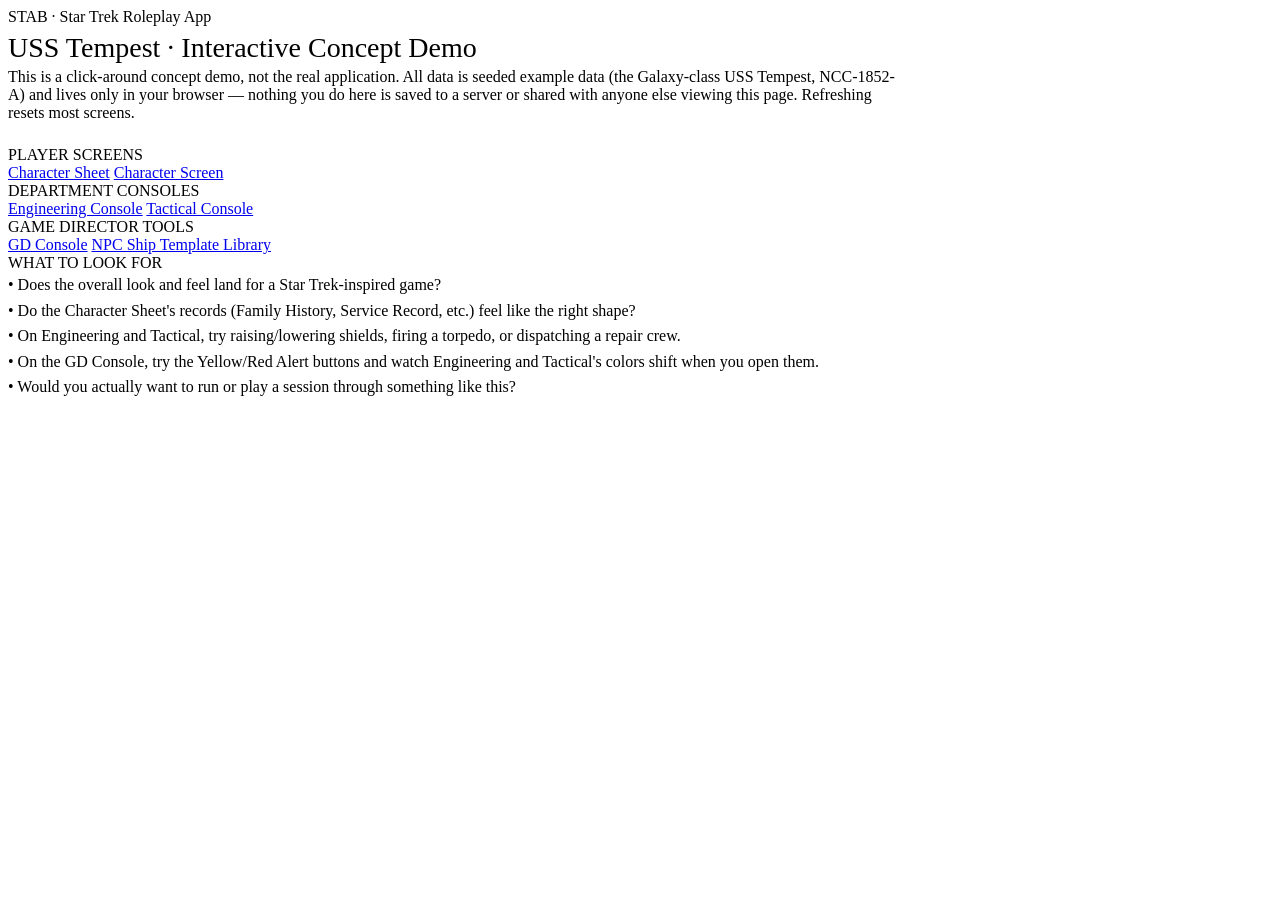
==== index.html @ 8236bac5 "Add files via upload" ====
<!doctype html>
<html lang="en">
<head>
<meta charset="utf-8">
<title>STAB — Demo</title>
<link rel="stylesheet" href="style.css">
</head>
<body>
<div class="app-frame" style="max-width: 900px;">
  <div class="eyebrow">STAB &middot; Star Trek Roleplay App</div>
  <div class="title" style="font-size: 28px; margin: 6px 0 4px;">USS Tempest &middot; Interactive Concept Demo</div>
  <div class="dim small" style="margin-bottom: 24px;">
    This is a click-around concept demo, not the real application. All data is seeded example data
    (the Galaxy-class USS Tempest, NCC-1852-A) and lives only in your browser — nothing you do here is saved
    to a server or shared with anyone else viewing this page. Refreshing resets most screens.
  </div>

  <div class="panel">
    <div class="panel-h">PLAYER SCREENS</div>
    <div class="grid g2">
      <a class="link-btn" href="character-sheet.html">Character Sheet</a>
      <a class="link-btn" href="character-screen.html">Character Screen</a>
    </div>
  </div>

  <div class="panel">
    <div class="panel-h">DEPARTMENT CONSOLES</div>
    <div class="grid g2">
      <a class="link-btn" href="engineering.html">Engineering Console</a>
      <a class="link-btn" href="tactical.html">Tactical Console</a>
    </div>
  </div>

  <div class="panel">
    <div class="panel-h">GAME DIRECTOR TOOLS</div>
    <div class="grid g2">
      <a class="link-btn" href="gd-console.html">GD Console</a>
      <a class="link-btn" href="npc-ships.html">NPC Ship Template Library</a>
    </div>
  </div>

  <div class="panel">
    <div class="panel-h">WHAT TO LOOK FOR</div>
    <div class="small dim" style="line-height: 1.6;">
      &bull; Does the overall look and feel land for a Star Trek-inspired game?<br>
      &bull; Do the Character Sheet's records (Family History, Service Record, etc.) feel like the right shape?<br>
      &bull; On Engineering and Tactical, try raising/lowering shields, firing a torpedo, or dispatching a repair crew.<br>
      &bull; On the GD Console, try the Yellow/Red Alert buttons and watch Engineering and Tactical's colors shift when you open them.<br>
      &bull; Would you actually want to run or play a session through something like this?
    </div>
  </div>
</div>
</body>
</html>
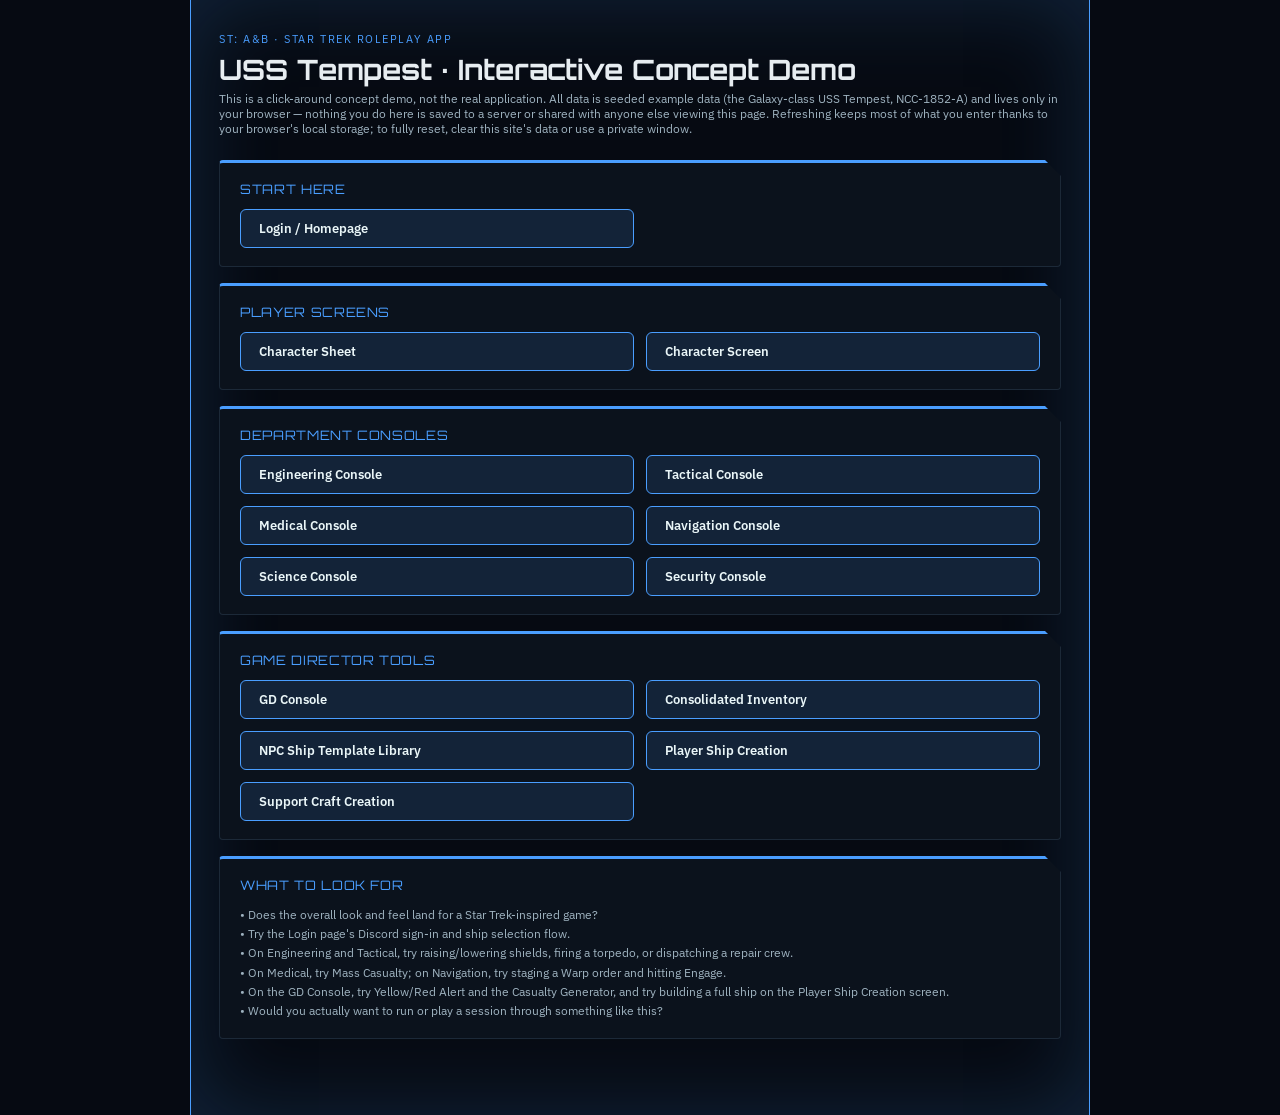
==== commit 822047b2: "Add files via upload" ====
--- a/index.html
+++ b/index.html
@@ -2,17 +2,25 @@
 <html lang="en">
 <head>
 <meta charset="utf-8">
-<title>STAB — Demo</title>
+<title>ST: A&B — Demo</title>
 <link rel="stylesheet" href="style.css">
 </head>
 <body>
 <div class="app-frame" style="max-width: 900px;">
-  <div class="eyebrow">STAB &middot; Star Trek Roleplay App</div>
+  <div class="eyebrow">ST: A&amp;B &middot; Star Trek Roleplay App</div>
   <div class="title" style="font-size: 28px; margin: 6px 0 4px;">USS Tempest &middot; Interactive Concept Demo</div>
   <div class="dim small" style="margin-bottom: 24px;">
     This is a click-around concept demo, not the real application. All data is seeded example data
     (the Galaxy-class USS Tempest, NCC-1852-A) and lives only in your browser — nothing you do here is saved
-    to a server or shared with anyone else viewing this page. Refreshing resets most screens.
+    to a server or shared with anyone else viewing this page. Refreshing keeps most of what you enter thanks
+    to your browser's local storage; to fully reset, clear this site's data or use a private window.
+  </div>
+
+  <div class="panel">
+    <div class="panel-h">START HERE</div>
+    <div class="grid g2">
+      <a class="link-btn" href="login.html">Login / Homepage</a>
+    </div>
   </div>
 
   <div class="panel">
@@ -28,6 +36,10 @@
     <div class="grid g2">
       <a class="link-btn" href="engineering.html">Engineering Console</a>
       <a class="link-btn" href="tactical.html">Tactical Console</a>
+      <a class="link-btn" href="medical.html">Medical Console</a>
+      <a class="link-btn" href="navigation.html">Navigation Console</a>
+      <a class="link-btn" href="science.html">Science Console</a>
+      <a class="link-btn" href="security.html">Security Console</a>
     </div>
   </div>
 
@@ -35,7 +47,10 @@
     <div class="panel-h">GAME DIRECTOR TOOLS</div>
     <div class="grid g2">
       <a class="link-btn" href="gd-console.html">GD Console</a>
+      <a class="link-btn" href="inventory.html">Consolidated Inventory</a>
       <a class="link-btn" href="npc-ships.html">NPC Ship Template Library</a>
+      <a class="link-btn" href="ship-creation.html">Player Ship Creation</a>
+      <a class="link-btn" href="support-craft-creation.html">Support Craft Creation</a>
     </div>
   </div>
 
@@ -43,9 +58,10 @@
     <div class="panel-h">WHAT TO LOOK FOR</div>
     <div class="small dim" style="line-height: 1.6;">
       &bull; Does the overall look and feel land for a Star Trek-inspired game?<br>
-      &bull; Do the Character Sheet's records (Family History, Service Record, etc.) feel like the right shape?<br>
+      &bull; Try the Login page's Discord sign-in and ship selection flow.<br>
       &bull; On Engineering and Tactical, try raising/lowering shields, firing a torpedo, or dispatching a repair crew.<br>
-      &bull; On the GD Console, try the Yellow/Red Alert buttons and watch Engineering and Tactical's colors shift when you open them.<br>
+      &bull; On Medical, try Mass Casualty; on Navigation, try staging a Warp order and hitting Engage.<br>
+      &bull; On the GD Console, try Yellow/Red Alert and the Casualty Generator, and try building a full ship on the Player Ship Creation screen.<br>
       &bull; Would you actually want to run or play a session through something like this?
     </div>
   </div>
--- a/style.css
+++ b/style.css
@@ -0,0 +1,247 @@
+@import url('https://fonts.googleapis.com/css2?family=Orbitron:wght@600;700&family=IBM+Plex+Sans:wght@400;500;600&display=swap');
+
+:root {
+  --accent: #4a9eff;
+  --accent-wash: #4a9eff1f;
+  --accent-glow: #4a9eff2e;
+  --bg: #060a12;
+  --panel-bg: #0b121c;
+  --panel-border: #1c2938;
+  --text: #e7edf1;
+  --text-dim: #9fb3c0;
+  --text-dimmer: #6b7d89;
+  --text-faint: #566873;
+  --green: #7fb069;
+  --amber: #e8a33d;
+  --red: #e05d5d;
+}
+
+* { box-sizing: border-box; }
+
+body {
+  margin: 0;
+  font-family: 'IBM Plex Sans', sans-serif;
+  background: var(--bg);
+  color: var(--text);
+}
+
+.app-frame {
+  max-width: 1320px;
+  margin: 0 auto;
+  padding: 32px 28px 60px;
+  border-left: 1px solid var(--accent);
+  border-right: 1px solid var(--accent);
+  min-height: 100vh;
+  box-shadow: inset 0 0 90px var(--accent-glow);
+  transition: box-shadow 0.5s ease, border-color 0.5s ease;
+}
+
+.eyebrow {
+  font-size: 11px;
+  letter-spacing: 0.14em;
+  text-transform: uppercase;
+  color: var(--accent);
+  transition: color 0.4s ease;
+}
+
+.title {
+  font-family: 'Orbitron', sans-serif;
+  font-weight: 700;
+  color: var(--text);
+}
+
+.top-bar {
+  display: flex;
+  justify-content: space-between;
+  align-items: center;
+  flex-wrap: wrap;
+  gap: 12px;
+  margin-bottom: 18px;
+}
+
+.nav-links {
+  display: flex;
+  gap: 8px;
+  flex-wrap: wrap;
+  margin-bottom: 20px;
+}
+
+.nav-links a {
+  padding: 8px 14px;
+  border-radius: 6px;
+  border: 1px solid var(--panel-border);
+  color: var(--text-dim);
+  text-decoration: none;
+  font-size: 12px;
+  font-weight: 600;
+}
+
+.nav-links a.current, .nav-links a:hover {
+  border-color: var(--accent);
+  color: var(--text);
+  background: var(--accent-wash);
+}
+
+.divider {
+  height: 1px;
+  background: var(--panel-border);
+  margin: 16px 0;
+}
+
+.panel {
+  border: 1px solid var(--panel-border);
+  border-top: 3px solid var(--accent);
+  border-radius: 4px;
+  background: var(--panel-bg);
+  padding: 18px 20px;
+  margin-bottom: 16px;
+  clip-path: polygon(0 0, calc(100% - 16px) 0, 100% 16px, 100% 100%, 0 100%);
+  transition: border-color 0.4s ease;
+}
+
+.panel-h {
+  font-family: 'Orbitron', sans-serif;
+  font-size: 13px;
+  letter-spacing: 0.05em;
+  color: var(--accent);
+  margin: 0 0 12px;
+  transition: color 0.4s ease;
+}
+
+.label {
+  font-size: 10px;
+  text-transform: uppercase;
+  letter-spacing: 0.07em;
+  color: var(--text-dimmer);
+  margin-bottom: 4px;
+  display: block;
+}
+
+input[type="text"], input[type="number"], select, textarea {
+  background: #0f151a;
+  border: 1px solid #2a3541;
+  border-radius: 6px;
+  color: var(--text);
+  font-family: 'IBM Plex Sans', sans-serif;
+  font-size: 13px;
+  padding: 8px 10px;
+  width: 100%;
+}
+
+textarea { resize: vertical; font-family: 'IBM Plex Sans', sans-serif; }
+
+button {
+  font-family: 'IBM Plex Sans', sans-serif;
+  cursor: pointer;
+}
+
+.btn {
+  padding: 9px 16px;
+  border-radius: 6px;
+  border: 1px solid #2a3541;
+  background: transparent;
+  color: var(--text-dim);
+  font-size: 12px;
+  font-weight: 600;
+}
+.btn:hover { border-color: #4d5f6c; color: var(--text); }
+
+.btn-accent {
+  border: 1px solid var(--accent);
+  background: var(--accent-wash);
+  color: #eaf6f8;
+}
+
+.btn-danger { border-color: #7a3030; color: var(--red); }
+.btn-danger:hover { border-color: var(--red); }
+
+.btn-sm { padding: 6px 12px; font-size: 11px; }
+
+.tag {
+  font-size: 11px;
+  padding: 4px 8px;
+  border-radius: 10px;
+  background: #1c252d;
+  color: #c3d0d8;
+}
+
+.grid { display: grid; gap: 12px; }
+.g2 { grid-template-columns: repeat(2, minmax(0,1fr)); }
+.g3 { grid-template-columns: repeat(3, minmax(0,1fr)); }
+.g4 { grid-template-columns: repeat(4, minmax(0,1fr)); }
+.g5 { grid-template-columns: repeat(5, minmax(0,1fr)); }
+.g6 { grid-template-columns: repeat(6, minmax(0,1fr)); }
+
+.row { display: flex; gap: 10px; }
+.col { display: flex; flex-direction: column; }
+.flex-grow { flex-grow: 1; }
+.items-end { align-items: flex-end; }
+.items-center { align-items: center; }
+.justify-between { justify-content: space-between; }
+.wrap { flex-wrap: wrap; }
+.gap-6 { gap: 6px; }
+.gap-8 { gap: 8px; }
+.gap-14 { gap: 14px; }
+
+.small { font-size: 12px; }
+.tiny { font-size: 11px; }
+.dim { color: var(--text-dim); }
+.dimmer { color: var(--text-dimmer); }
+.faint { color: var(--text-faint); font-style: italic; }
+
+.tile {
+  cursor: pointer;
+  padding: 16px;
+  border-radius: 10px;
+  background: #0f151a;
+  border: 1px solid var(--panel-border);
+}
+.tile.selected { border-color: var(--accent); }
+.tile-value {
+  font-family: 'Orbitron', sans-serif;
+  font-size: 26px;
+  font-weight: 700;
+  margin-top: 6px;
+}
+
+.card {
+  border: 1px solid var(--panel-border);
+  border-radius: 8px;
+  padding: 14px 18px;
+  background: #0f151a;
+  margin-bottom: 10px;
+}
+
+.link-btn {
+  display: inline-block;
+  padding: 10px 18px;
+  border-radius: 6px;
+  border: 1px solid var(--accent);
+  background: var(--accent-wash);
+  color: #eaf6f8;
+  text-decoration: none;
+  font-size: 13px;
+  font-weight: 600;
+}
+
+.chat-box {
+  height: 170px;
+  flex-shrink: 0;
+  border: 1px solid #2a3541;
+  border-top: 3px solid var(--accent);
+  border-radius: 6px;
+  background: var(--panel-bg);
+  padding: 12px 16px;
+  display: flex;
+  flex-direction: column;
+}
+
+.modal-backdrop {
+  position: fixed; inset: 0; background: rgba(0,0,0,0.6);
+  display: flex; align-items: center; justify-content: center; z-index: 50;
+}
+.modal-box {
+  width: 640px; max-height: 700px; display: flex; flex-direction: column;
+  background: var(--panel-bg); border: 1px solid #2a3541; border-radius: 10px; padding: 24px;
+  box-shadow: 0 0 40px rgba(0,0,0,0.5);
+}
